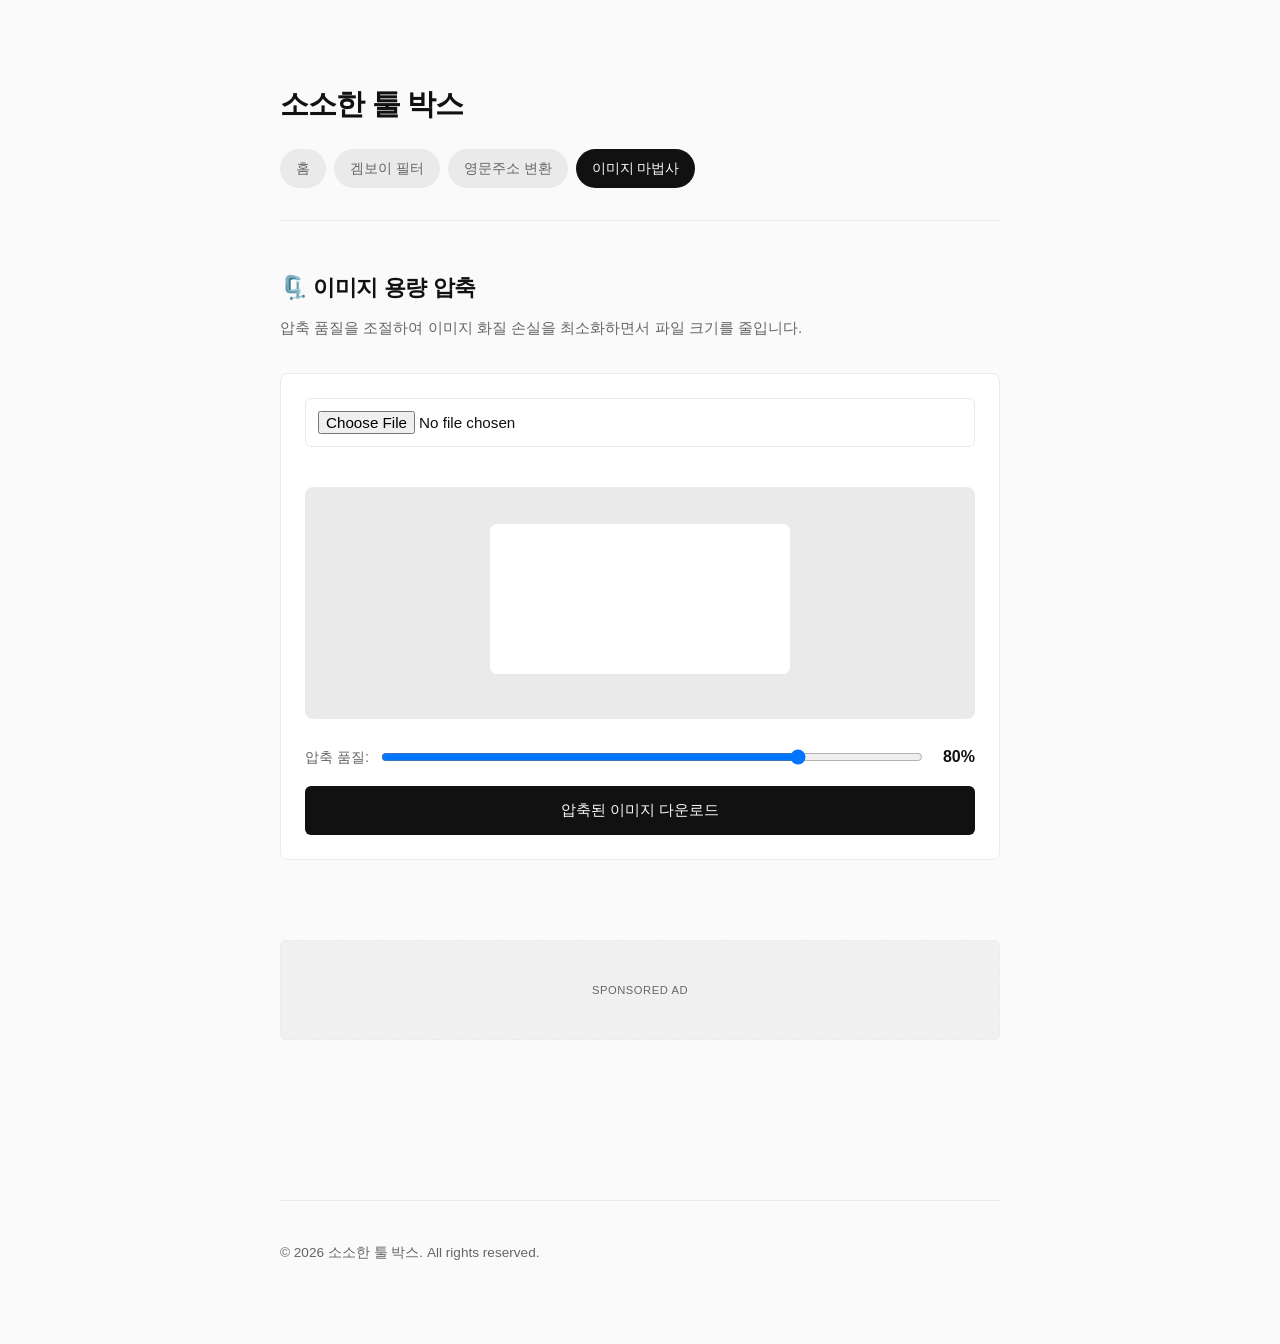
==== compress.html @ 9722d66e "Add files via upload" ====
<!DOCTYPE html>
<html lang="ko">
<head>
    <meta charset="UTF-8">
    <meta name="viewport" content="width=device-width, initial-scale=1.0">
    <title>이미지 용량 압축 - 소소한 툴 박스</title>
    <meta name="description" content="화질 저하 없이 웹에서 간편하게 이미지 파일 용량을 압축하고 줄여보세요.">
    <link rel="stylesheet" href="style.css">
    <style>
        .canvas-container { text-align: center; margin: 24px 0; max-height: 400px; overflow: auto; background: var(--color-border); border-radius: 8px; padding: 12px; }
        .range-box { display: flex; align-items: center; gap: 12px; margin: 16px 0; }
        .range-box input { flex: 1; }
    </style>
</head>
<body>
    <header>
        <h1>소소한 툴 박스</h1>
        <nav>
            <a href="index.html">홈</a>
            <a href="gameboy-filter.html">겜보이 필터</a>
            <a href="eng-address.html">영문주소 변환</a>
            <a href="image-tools.html" class="active">이미지 마법사</a>
        </nav>
    </header>

    <main>
        <section style="margin-bottom: 32px;">
            <h2 style="font-size: 1.4rem; font-weight: 700; letter-spacing: -0.02em; margin-bottom: 8px;">🗜️ 이미지 용량 압축</h2>
            <p style="color: var(--color-text-muted); font-size: 0.95rem;">압축 품질을 조절하여 이미지 화질 손실을 최소화하면서 파일 크기를 줄입니다.</p>
        </section>

        <section class="result-box" style="margin-bottom: 32px;">
            <input type="file" id="imageInput" accept="image/*" style="margin-bottom: 16px;">
            <div class="canvas-container">
                <canvas id="editorCanvas"></canvas>
            </div>
            
            <div class="range-box">
                <label style="font-size: 0.9rem; color: var(--color-text-muted);">압축 품질:</label>
                <input type="range" id="qualityRange" min="10" max="100" value="80">
                <span id="qualityVal" style="font-weight: 600; min-width: 40px; text-align: right;">80%</span>
            </div>
            <button id="downloadBtn">압축된 이미지 다운로드</button>
        </section>

        <div class="adsbygoogle-container"></div>
    </main>

    <footer>
        <p>© 2026 소소한 툴 박스. All rights reserved.</p>
    </footer>

    <script>
        const imageInput = document.getElementById('imageInput');
        const canvas = document.getElementById('editorCanvas');
        const ctx = canvas.getContext('2d');
        let originalImage = new Image();

        imageInput.addEventListener('change', (e) => {
            const file = e.target.files[0];
            if (!file) return;
            const reader = new FileReader();
            reader.onload = (event) => { originalImage.src = event.target.result; };
            reader.readAsDataURL(file);
        });

        originalImage.onload = () => {
            canvas.width = originalImage.width;
            canvas.height = originalImage.height;
            ctx.drawImage(originalImage, 0, 0);
        };

        const qualityRange = document.getElementById('qualityRange');
        const qualityVal = document.getElementById('qualityVal');
        qualityRange.addEventListener('input', (e) => {
            qualityVal.innerText = e.target.value + '%';
        });

        document.getElementById('downloadBtn').addEventListener('click', () => {
            if (!originalImage.src) return alert('이미지를 업로드해주세요.');
            const quality = parseInt(qualityRange.value) / 100;
            const dataUrl = canvas.toDataURL('image/jpeg', quality);
            const link = document.createElement('a');
            link.download = 'compressed_image.jpg';
            link.href = dataUrl;
            link.click();
        });
    </script>
</body>
</html>
---- style.css ----
/* ==========================================================================
   1. DESIGN TOKENS (디자인 토큰 정의)
   ========================================================================== */
:root {
  /* Colors */
  --color-bg: #fafafa;
  --color-text: #111111;
  --color-text-muted: #666666;
  --color-point: #0029ff;
  --color-point-hover: #001ecc;
  --color-border: #eaeaea;
  --color-card-bg: #ffffff;

  /* Typography */
  --font-title: -apple-system, BlinkMacSystemFont, "Segoe UI", Roboto, sans-serif;
  --font-body: "Inter", -apple-system, BlinkMacSystemFont, "Malgun Gothic", sans-serif;

  /* Layout & Spacing */
  --max-width: 720px;
  --max-width-wide: 1024px;
  --space-section: 80px;
  --space-item: 24px;

  /* 🌟 [수정] 통일된 아이콘 배경색 토큰 */
  --icon-bg-tools: #edf2ff;     /* TOOLS 섹션: 차분한 연한 블루 */
  --icon-bg-resources: #f1f1f1; /* RESOURCES 섹션: 정갈한 연한 그레이 */
}

/* ==========================================================================
   2. BASE STYLES & RESET
   ========================================================================== */
* {
  box-sizing: border-box;
  margin: 0;
  padding: 0;
}

body {
  background-color: var(--color-bg);
  color: var(--color-text);
  font-family: var(--font-body);
  line-height: 1.7;
  font-size: 16px;
  -webkit-font-smoothing: antialiased;
  /* 🌟 [수정] 4. 바디 전체에 좌우 최소 40px 여백 안전장치 추가 */
  padding-left: 40px;
  padding-right: 40px;
}

/* ==========================================================================
   3. LAYOUT SYSTEM (중앙 정렬 및 여백 제어)
   ========================================================================== */
header, main, footer {
  max-width: var(--max-width);
  margin: 0 auto;
}

/* 🌟 [수정] 3열 그리드가 필요한 메인 영역을 위한 와이드 컨테이너 규칙 */
main.wide-layout {
  max-width: var(--max-width-wide);
}

header {
  /* 🌟 [수정] 1. 헤더 영역에 여백 및 하단 경계선 스타일 강제 적용 */
  padding-top: var(--space-section);
  padding-bottom: 32px;
  border-bottom: 1px solid var(--color-border);
  display: flex;
  flex-direction: column;
  gap: 20px;
}

main {
  padding-top: 48px;
  padding-bottom: var(--space-section);
}

footer {
  padding-top: 40px;
  padding-bottom: var(--space-section);
  border-top: 1px solid var(--color-border);
  font-size: 0.85rem;
  color: var(--color-text-muted);
}

/* ==========================================================================
   4. NAVIGATION (밑줄 링크에서 탭 버튼 스타일로 전면 개편)
   ========================================================================== */
header h1 {
  font-family: var(--font-title);
  font-size: 1.8rem;
  font-weight: 700;
  letter-spacing: -0.03em;
}

nav {
  display: flex;
  flex-wrap: wrap;
  gap: 8px; /* 탭 사이의 여백 */
}

/* 🌟 [수정] 1. 둥글고 단정한 알약형 탭 스타일 적용 */
nav a {
  display: inline-block;
  color: var(--color-text-muted);
  text-decoration: none;
  font-size: 0.85rem;
  font-weight: 500;
  padding: 8px 16px;
  border-radius: 20px;
  background-color: var(--color-border);
  transition: background-color 0.15s ease, color 0.15s ease;
}

nav a:hover, nav a.active {
  background-color: var(--color-text);
  color: var(--color-bg);
}

/* ==========================================================================
   5. COMPONENTS (그리드 카드 및 아이콘 박스 제어)
   ========================================================================== */
ul {
  list-style: none;
  display: grid;
  grid-template-columns: repeat(3, 1fr);
  gap: var(--space-item);
  margin-top: 24px;
}

ul li {
  background-color: var(--color-card-bg);
  border-radius: 12px;
  padding: 32px 24px;
  box-shadow: 0 1px 3px rgba(0, 0, 0, 0.08);
  transition: transform 0.2s cubic-bezier(0.16, 1, 0.3, 1), box-shadow 0.2s ease;
}

ul li:hover {
  transform: translateY(-4px);
  box-shadow: 0 12px 24px rgba(0, 0, 0, 0.06);
}

ul li a {
  text-decoration: none;
  color: inherit;
  display: block;
}

/* 🌟 [수정] 3. 아이콘 박스 톤앤매너 통일 */
.card-icon-box {
  width: 48px;
  height: 48px;
  border-radius: 12px;
  display: flex;
  justify-content: center;
  align-items: center;
  margin-bottom: 20px;
}

/* TOOLS 섹션 아이콘 컬러 (연블루 배경 + 포인트 블루 아이콘) */
.icon-tool {
  background-color: var(--icon-bg-tools);
  color: var(--color-point);
}

/* RESOURCES 섹션 아이콘 컬러 (연그레이 배경 + 어두운 차콜 아이콘) */
.icon-resource {
  background-color: var(--icon-bg-resources);
  color: var(--color-text-muted);
}

/* 카드 내부 텍스트 스타일 조정 */
ul li strong {
  display: block;
  font-family: var(--font-title);
  font-size: 1.05rem;
  font-weight: 700;
  color: var(--color-text);
  margin-bottom: 8px;
  line-height: 1.4;
}

ul li span {
  display: block;
  font-size: 0.85rem;
  color: var(--color-text-muted);
  line-height: 1.6;
}

/* 버튼 및 입력창 스타일 */
button {
  width: 100%;
  padding: 14px;
  background-color: var(--color-text);
  color: var(--color-bg);
  border: none;
  border-radius: 6px;
  font-size: 0.95rem;
  font-weight: 500;
  cursor: pointer;
  transition: background-color 0.15s ease;
}
button:hover { background-color: var(--color-point); }

input[type="text"], input[type="file"], input[type="number"] {
  width: 100%;
  padding: 12px;
  border: 1px solid var(--color-border);
  background-color: var(--color-card-bg);
  border-radius: 6px;
  font-family: inherit;
  font-size: 0.95rem;
  color: var(--color-text);
  outline: none;
  transition: border-color 0.15s ease;
}
input[type="text"]:focus, input[type="number"]:focus { border-color: var(--color-point); }

canvas {
  max-width: 100%;
  height: auto;
  background: var(--color-card-bg);
  border: 1px solid var(--color-border);
  border-radius: 8px;
  margin: 24px 0;
}

.result-box {
  background-color: var(--color-card-bg);
  border: 1px solid var(--color-border);
  padding: 24px;
  border-radius: 8px;
  margin-top: var(--space-item);
}

/* ==========================================================================
   6. GOOGLE ADSENSE SPACE (구글 애드센스 영역)
   ========================================================================== */
.adsbygoogle-container {
  display: flex;
  justify-content: center;
  align-items: center;
  margin: var(--space-section) 0;
  padding: 20px;
  background-color: #f0f0f0;
  border: 1px dashed var(--color-border);
  border-radius: 6px;
  min-height: 100px;
}

.adsbygoogle-container::before {
  content: "SPONSORED AD";
  font-size: 0.7rem;
  letter-spacing: 0.05em;
  color: var(--color-text-muted);
}

/* ==========================================================================
   7. MEDIA QUERIES (모바일 반응형 대응)
   ========================================================================== */
@media (max-width: 768px) {
  :root {
    --space-section: 48px;
    --space-item: 16px;
  }
  
  body {
    padding-left: 20px; /* 모바일에서는 화면 크기를 고려해 좌우 여백을 20px로 조율 */
    padding-right: 20px;
  }

  header {
    padding-top: var(--space-section);
  }
  
  header h1 {
    font-size: 1.5rem;
  }

  ul {
    grid-template-columns: 1fr;
    gap: var(--space-item);
  }
}
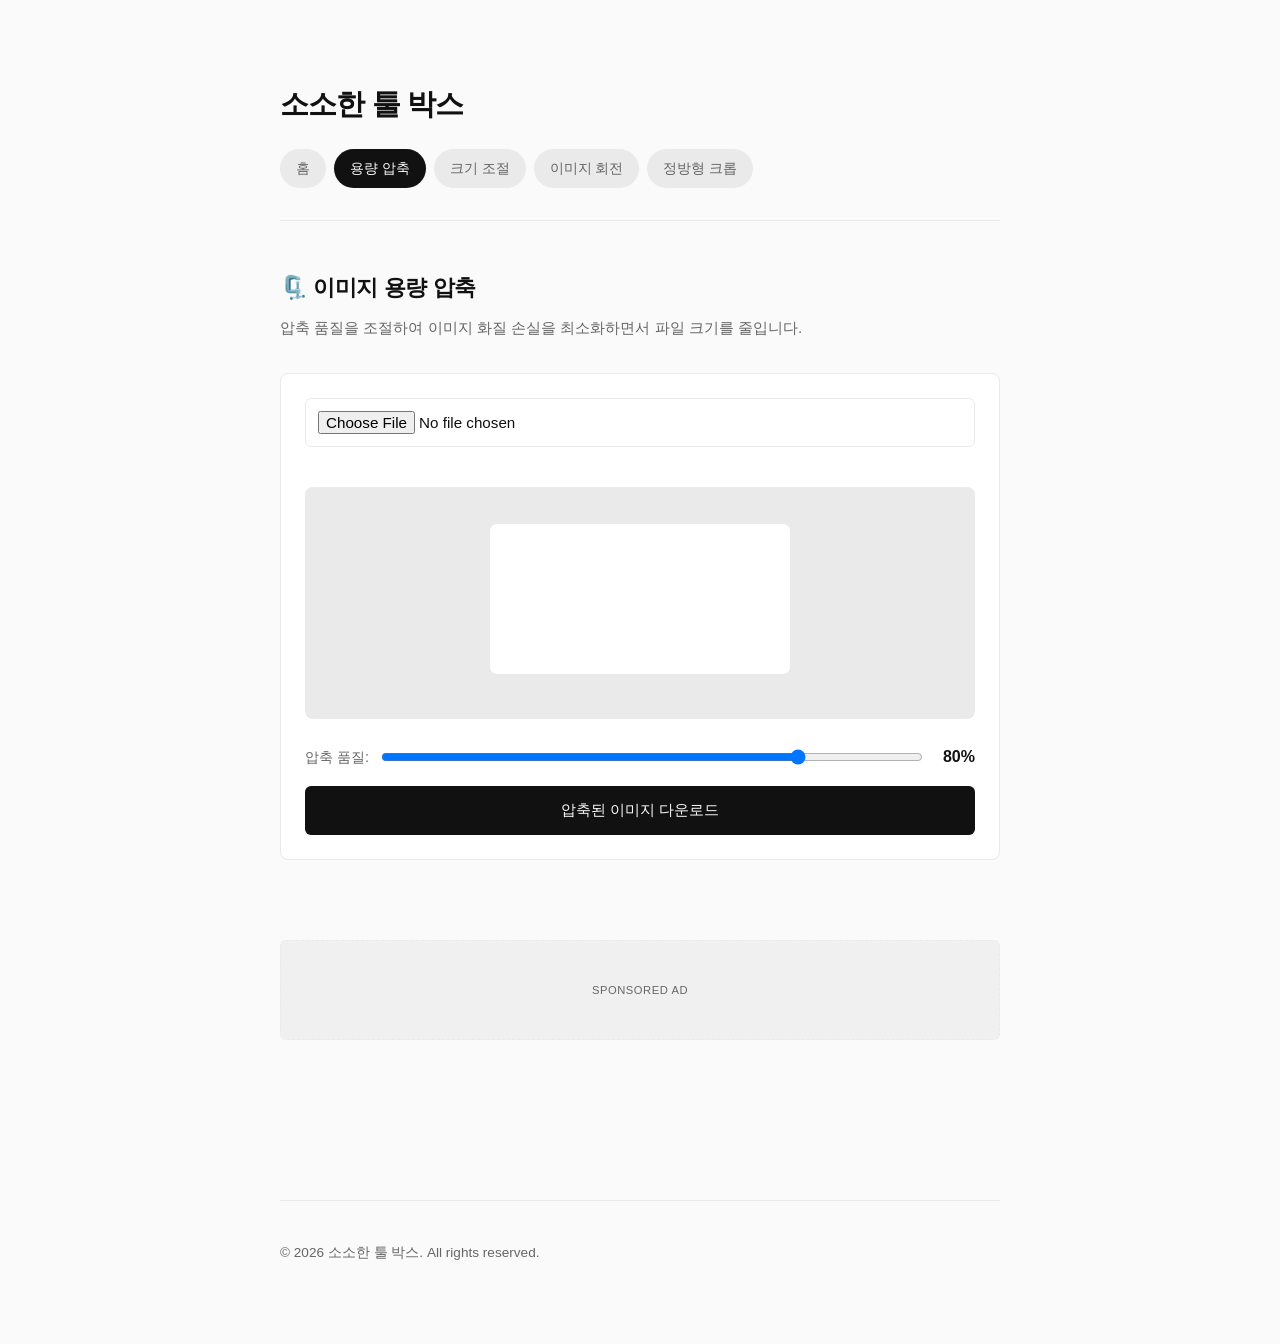
==== commit 47e201b5: "Add files via upload" ====
--- a/compress.html
+++ b/compress.html
@@ -17,9 +17,10 @@
         <h1>소소한 툴 박스</h1>
         <nav>
             <a href="index.html">홈</a>
-            <a href="gameboy-filter.html">겜보이 필터</a>
-            <a href="eng-address.html">영문주소 변환</a>
-            <a href="image-tools.html" class="active">이미지 마법사</a>
+            <a href="compress.html" class="active">용량 압축</a>
+            <a href="resize.html">크기 조절</a>
+            <a href="rotate.html">이미지 회전</a>
+            <a href="crop.html">정방형 크롭</a>
         </nav>
     </header>
 
